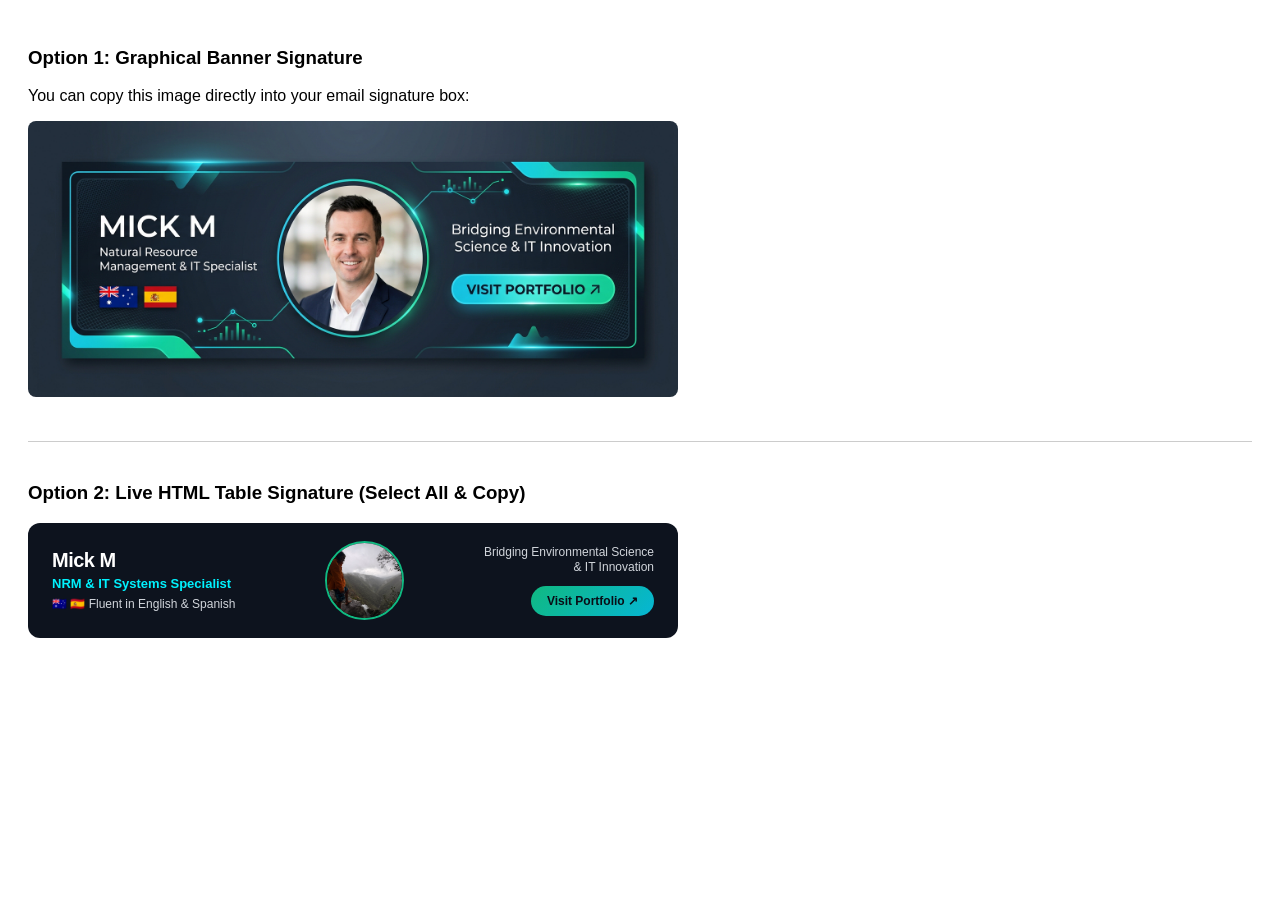
==== signature.html @ 71cc068c "Add signature preview HTML page" ====
<!DOCTYPE html>
<html>
<head>
  <meta charset="utf-8">
  <title>Mick M Email Signature</title>
</head>
<body style="font-family: Arial, sans-serif; padding: 20px;">

  <h3>Option 1: Graphical Banner Signature</h3>
  <p>You can copy this image directly into your email signature box:</p>
  <a href="https://mamt88.github.io" target="_blank">
    <img src="https://mamt88.github.io/signature_banner.jpg" alt="Mick M Signature Banner" style="max-width: 650px; width: 100%; border-radius: 8px;">
  </a>

  <hr style="margin: 40px 0; border: none; border-top: 1px solid #ccc;">

  <h3>Option 2: Live HTML Table Signature (Select All & Copy)</h3>
  <!-- Rich HTML Email Signature Table -->
  <table cellpadding="0" cellspacing="0" border="0" style="font-family: 'Helvetica Neue', Helvetica, Arial, sans-serif; background-color: #0d131e; color: #ffffff; border-radius: 12px; padding: 18px 24px; max-width: 650px; width: 100%;">
    <tr>
      <!-- Left: Name & Title -->
      <td style="vertical-align: middle; padding-right: 20px;">
        <div style="font-size: 20px; font-weight: 800; color: #ffffff; letter-spacing: -0.5px;">Mick M</div>
        <div style="font-size: 13px; font-weight: 600; color: #00f2fe; margin-top: 4px;">NRM & IT Systems Specialist</div>
        <div style="font-size: 12px; color: #9ca3af; margin-top: 6px;">
          🇦🇺 🇪🇸 <span style="color: #d1d5db;">Fluent in English & Spanish</span>
        </div>
      </td>

      <!-- Middle: Photo -->
      <td style="vertical-align: middle; text-align: center; padding: 0 15px;">
        <img src="https://mamt88.github.io/avatar.jpg" alt="Mick M" style="width: 75px; height: 75px; border-radius: 50%; border: 2px solid #10b981; object-fit: cover; display: block; margin: 0 auto;">
      </td>

      <!-- Right: Tagline & Button -->
      <td style="vertical-align: middle; padding-left: 15px; text-align: right;">
        <div style="font-size: 12px; font-weight: 500; color: #d1d5db; line-height: 1.3; margin-bottom: 10px;">
          Bridging Environmental Science<br>& IT Innovation
        </div>
        <a href="https://mamt88.github.io" target="_blank" style="background: linear-gradient(135deg, #10b981, #06b6d4); color: #090d16; text-decoration: none; padding: 8px 16px; border-radius: 20px; font-size: 12px; font-weight: 700; display: inline-block;">
          Visit Portfolio ↗
        </a>
      </td>
    </tr>
  </table>

</body>
</html>
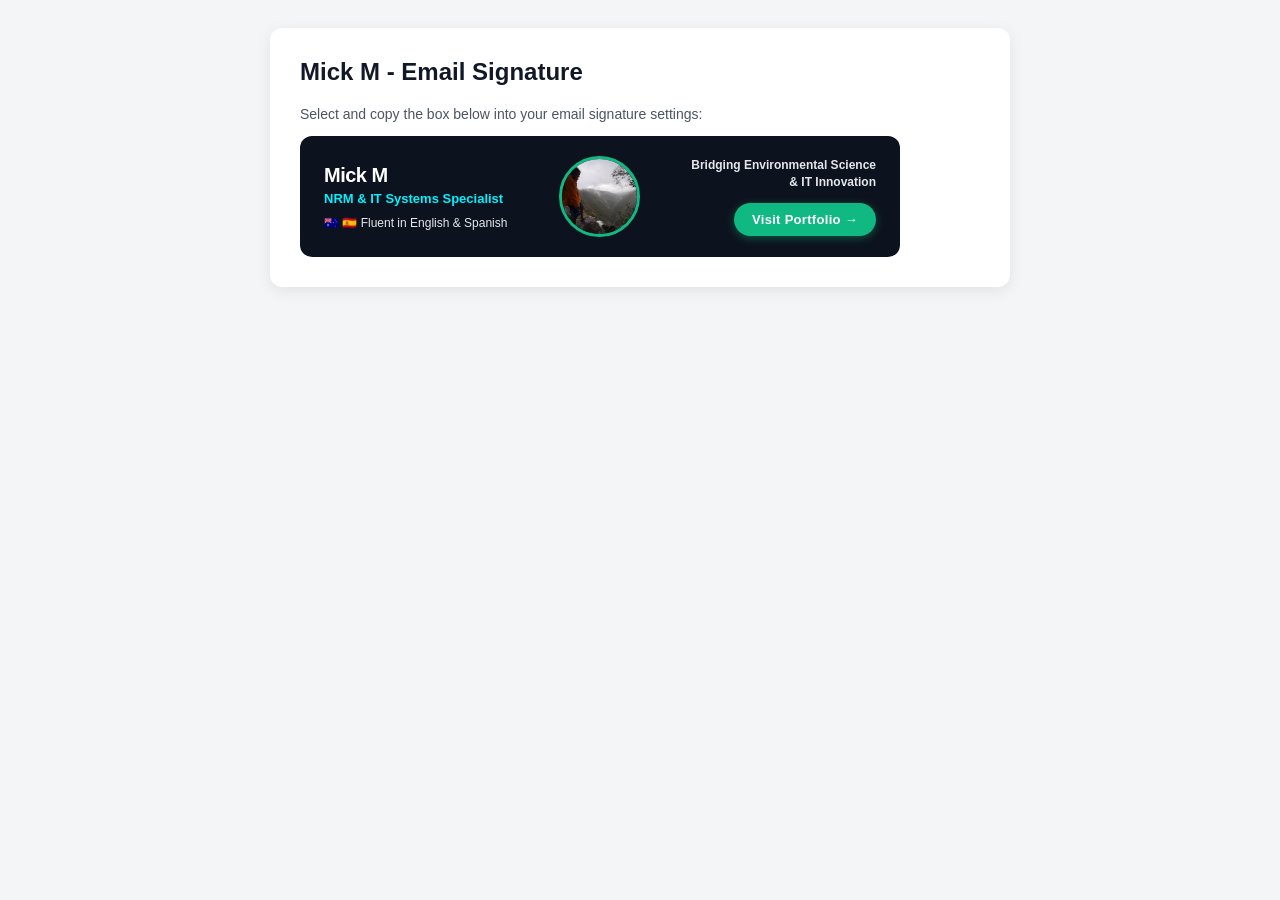
==== commit a1d4dcd1: "Fix email button visibility for Gmail/Outlook" ====
--- a/signature.html
+++ b/signature.html
@@ -4,45 +4,44 @@
   <meta charset="utf-8">
   <title>Mick M Email Signature</title>
 </head>
-<body style="font-family: Arial, sans-serif; padding: 20px;">
+<body style="font-family: Arial, sans-serif; padding: 20px; background-color: #f4f5f7;">
 
-  <h3>Option 1: Graphical Banner Signature</h3>
-  <p>You can copy this image directly into your email signature box:</p>
-  <a href="https://mamt88.github.io" target="_blank">
-    <img src="https://mamt88.github.io/signature_banner.jpg" alt="Mick M Signature Banner" style="max-width: 650px; width: 100%; border-radius: 8px;">
-  </a>
+  <div style="max-width: 680px; margin: 0 auto; background: white; padding: 30px; border-radius: 12px; box-shadow: 0 4px 15px rgba(0,0,0,0.08);">
+    <h2 style="font-family: Arial, sans-serif; color: #111827; margin-top: 0;">Mick M - Email Signature</h2>
+    <p style="color: #4b5563; font-size: 14px;">Select and copy the box below into your email signature settings:</p>
 
-  <hr style="margin: 40px 0; border: none; border-top: 1px solid #ccc;">
+    <!-- Email-Client Compatible Signature Table -->
+    <table cellpadding="0" cellspacing="0" border="0" style="font-family: 'Helvetica Neue', Helvetica, Arial, sans-serif; background-color: #0d131e; color: #ffffff; border-radius: 12px; padding: 20px 24px; width: 600px; max-width: 100%; border-collapse: separate;">
+      <tr>
+        <!-- Left Column: Name & Title -->
+        <td style="vertical-align: middle; padding-right: 15px;">
+          <div style="font-size: 20px; font-weight: 800; color: #ffffff; letter-spacing: -0.5px; line-height: 1.2;">Mick M</div>
+          <div style="font-size: 13px; font-weight: 700; color: #00f2fe; margin-top: 4px; line-height: 1.3;">NRM & IT Systems Specialist</div>
+          <div style="font-size: 12px; color: #9ca3af; margin-top: 8px;">
+            🇦🇺 🇪🇸 <span style="color: #e5e7eb; font-weight: 500;">Fluent in English & Spanish</span>
+          </div>
+        </td>
 
-  <h3>Option 2: Live HTML Table Signature (Select All & Copy)</h3>
-  <!-- Rich HTML Email Signature Table -->
-  <table cellpadding="0" cellspacing="0" border="0" style="font-family: 'Helvetica Neue', Helvetica, Arial, sans-serif; background-color: #0d131e; color: #ffffff; border-radius: 12px; padding: 18px 24px; max-width: 650px; width: 100%;">
-    <tr>
-      <!-- Left: Name & Title -->
-      <td style="vertical-align: middle; padding-right: 20px;">
-        <div style="font-size: 20px; font-weight: 800; color: #ffffff; letter-spacing: -0.5px;">Mick M</div>
-        <div style="font-size: 13px; font-weight: 600; color: #00f2fe; margin-top: 4px;">NRM & IT Systems Specialist</div>
-        <div style="font-size: 12px; color: #9ca3af; margin-top: 6px;">
-          🇦🇺 🇪🇸 <span style="color: #d1d5db;">Fluent in English & Spanish</span>
-        </div>
-      </td>
+        <!-- Center Column: Profile Photo -->
+        <td style="vertical-align: middle; text-align: center; padding: 0 10px; width: 90px;">
+          <img src="https://mamt88.github.io/avatar.jpg" alt="Mick M" style="width: 75px; height: 75px; border-radius: 50%; border: 3px solid #10b981; object-fit: cover; display: block; margin: 0 auto;">
+        </td>
 
-      <!-- Middle: Photo -->
-      <td style="vertical-align: middle; text-align: center; padding: 0 15px;">
-        <img src="https://mamt88.github.io/avatar.jpg" alt="Mick M" style="width: 75px; height: 75px; border-radius: 50%; border: 2px solid #10b981; object-fit: cover; display: block; margin: 0 auto;">
-      </td>
-
-      <!-- Right: Tagline & Button -->
-      <td style="vertical-align: middle; padding-left: 15px; text-align: right;">
-        <div style="font-size: 12px; font-weight: 500; color: #d1d5db; line-height: 1.3; margin-bottom: 10px;">
-          Bridging Environmental Science<br>& IT Innovation
-        </div>
-        <a href="https://mamt88.github.io" target="_blank" style="background: linear-gradient(135deg, #10b981, #06b6d4); color: #090d16; text-decoration: none; padding: 8px 16px; border-radius: 20px; font-size: 12px; font-weight: 700; display: inline-block;">
-          Visit Portfolio ↗
-        </a>
-      </td>
-    </tr>
-  </table>
+        <!-- Right Column: Tagline & High-Visibility Solid Button -->
+        <td style="vertical-align: middle; padding-left: 15px; text-align: right;">
+          <div style="font-size: 12px; font-weight: 600; color: #e5e7eb; line-height: 1.4; margin-bottom: 12px;">
+            Bridging Environmental Science<br>&amp; IT Innovation
+          </div>
+          <!-- Solid background color button compatible with Gmail/Outlook -->
+          <div>
+            <a href="https://mamt88.github.io" target="_blank" style="background-color: #10b981; color: #ffffff !important; text-decoration: none; padding: 9px 18px; border-radius: 20px; font-size: 13px; font-weight: 800; display: inline-block; letter-spacing: 0.3px; box-shadow: 0 2px 8px rgba(16,185,129,0.4);">
+              Visit Portfolio &rarr;
+            </a>
+          </div>
+        </td>
+      </tr>
+    </table>
+  </div>
 
 </body>
 </html>
